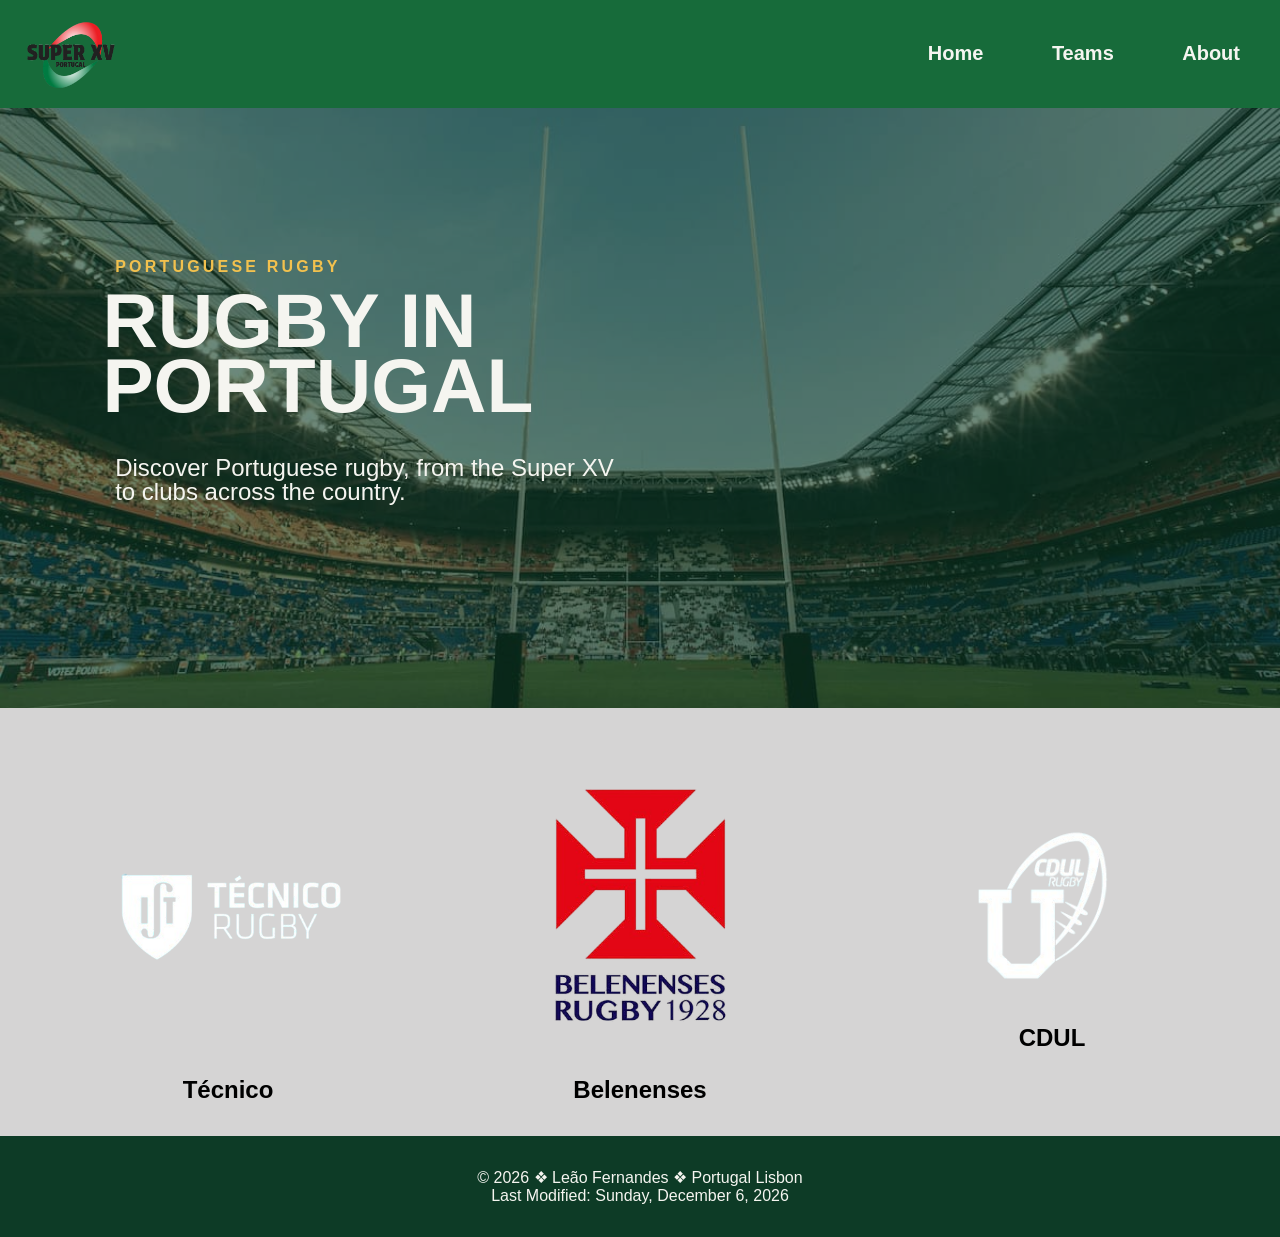
==== project/index.html @ 202e22c3 "Second page for the project ( Teams display page)" ====
<!DOCTYPE html>
<html lang="en">

<head>
    <meta charset="UTF-8">
    <meta name="viewport" content="width=device-width, initial-scale=1.0">
    <title>Index RugbyHub</title>

    <meta name="description"
        content="RugbyHub main page with rugby features, navigation to other pages and general rugby information.">
    <meta name="author" content="Leão Fernandes">

    <link rel="stylesheet" href="./styles/base.css">
    <script src="./scripts/base.js" defer></script>

</head>


<body>
    <header>
        <img src="/images/super-XV-logo.png" alt="RugbyHub and super XV rugby logo">

        <nav class="navMenu">
            <a href="index.html">Home</a>
            <a href="teams.html">Teams</a>
            <a href="about.html">About</a>
        </nav>

        <button class="hamburguer" aria-label="Open navigation menu">☰</button>

    </header>

    <main>

        <div class="hero-img">
            <img src="/images/rugby-hero.jpg" alt="Rugby stadium and rugby posts">
            <p class="hero-label">PORTUGUESE RUGBY</p>
            <h1>RUGBY IN<br>PORTUGAL</h1>
            <p class="hero-description">
                Discover Portuguese rugby, from the Super XV
                to clubs across the country.
            </p>
        </div>

        <div class="feature-teams">

            <div class="feature-1">
            </div>

            <div class="feature-2">
            </div>

            <div class="feature-3">
            </div>

        </div>

    </main>

    <footer>

        <p>
            © <span id="currentyear">2026</span>
            ❖ Leão Fernandes ❖ Portugal Lisbon
        </p>

        <p id="lastModified"></p>

    </footer>

</body>


</html>
---- project/styles/base.css ----
* {
    padding: 0;
    margin: 0;
    box-sizing: border-box;
}

:root {
    --primary-color: #176B3A;
    --secondary-color: #0D3B26;
    --accent-color: #F2C14E;
    --background-color: #F5F5F0;
    --text-color: #F5F5F0;
}

body {
    font-family: "Barlow", sans-serif;
}

h1,
h2,
h3 {
    font-family: "Barlow Condensed", sans-serif;
    font-weight: 800;
}

button,
nav a {
    font-family: "Barlow Condensed", sans-serif;
    font-weight: 700;
}

/* Header */

header {
    background-color: var(--primary-color);
    display: flex;
    align-items: center;
    justify-content: space-between;
}

header img {
    width: 150px;
    height: auto;
}

header nav {
    padding: 0.5rem;
    display: block;
}

header nav a {
    padding: 2rem;
    text-decoration: none;
    color: var(--text-color);
    font-size: 20px;
}

/* Main */

.hero-img {
    position: relative;
    width: 100%;
    min-height: 600px;
    overflow: hidden;
}

.hero-img img {
    width: 100%;
    height: 600px;
    object-fit: cover;
    object-position: center;
    display: block;
}

.hero-img::before {
    content: "";
    position: absolute;
    inset: 0;
    background: rgb(13 59 38 / 0.60);
    z-index: 1;
}

/* Text */

.hero-label,
.hero-img h1,
.hero-description {
    position: absolute;
    z-index: 2;
    left: 8%;
    color: var(--text-color);
}

.hero-label {
    top: 25%;
    left: 9%;
    font-family: "Barlow Condensed", sans-serif;
    font-size: 1rem;
    font-weight: 700;
    letter-spacing: 0.2rem;
    color: var(--accent-color);
}

.hero-img h1 {
    top: 30%;
    font-family: "Barlow Condensed", sans-serif;
    font-size: clamp(3rem, 6vw, 7rem);
    line-height: 0.85;
    font-weight: 800;
    margin: 0;
}

.hero-description {
    top: 58%;
    left: 9%;
    max-width: 500px;
    font-size: 1.5rem;
    line-height: 1;
}

/* Features content */

.feature-teams {
    display: flex;
    flex-direction: row;
    align-items: center;
    justify-content: center;
    padding: 2rem;
    background-color: rgb(213, 212, 212);
    text-align: center;
    gap: 5rem;
}

.feature-teams img {
    width: 300px;
    height: auto;
    margin: 1rem;    
}

/* Footer */

footer {
    background-color: var(--secondary-color);
    color: var(--text-color);
    text-align: center;
    padding: 2rem;
}

/* Mobile view */

.hamburguer {
    display: none;
}

@media screen and (max-width: 768px) {

    .hamburguer {
        display: block;
        font-size: 2rem;
        background: none;
        border: none;
        color: var(--text-color);
        cursor: pointer;
    }

    .navMenu {
        display: flex;
        flex-direction: column;
        align-items: flex-end;
    }

    .navMenu a {
        display: none;
        width: 100%;
        text-align: center;
        padding: 1rem;
        margin: 0;
    }

    .navMenu.open a {
        display: block;
    }

    .feature-teams img {
        width: 100px;
    }

}

/* teams page */
.teams {
    display: flex;
    flex-direction: column;
    align-items: center;
    justify-content: center;
    padding: 2rem;
    background-color: rgb(213, 212, 212);
    text-align: center;
    gap: 5rem;
}
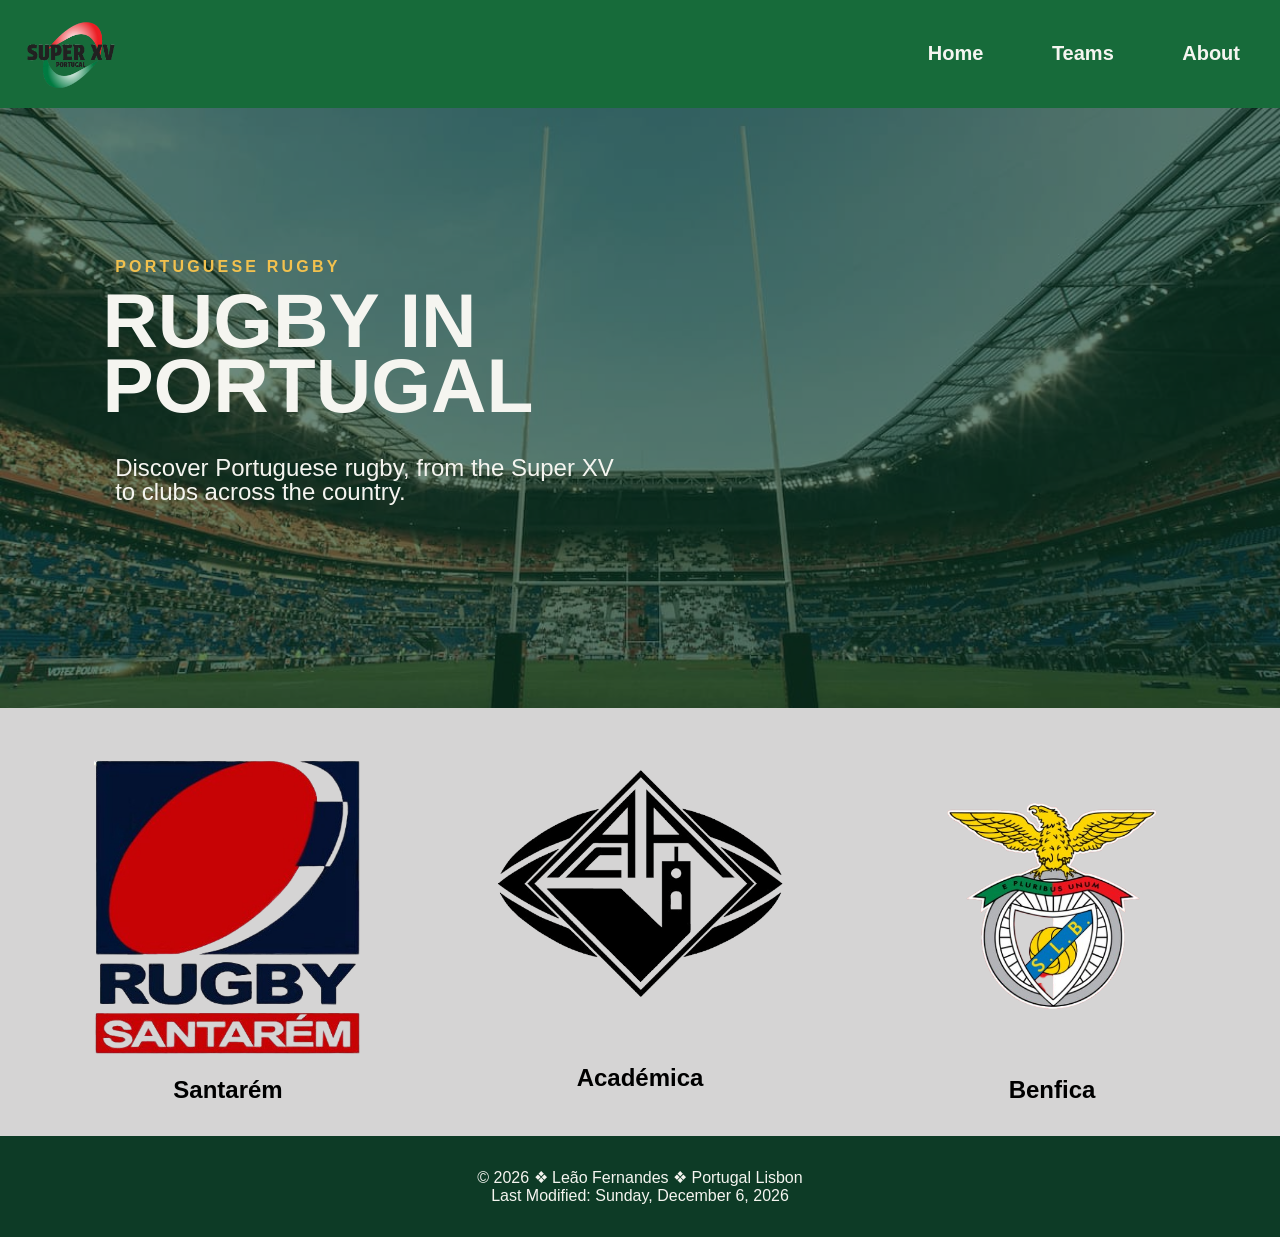
==== commit 5c890541: "fixed them" ====
--- a/project/index.html
+++ b/project/index.html
@@ -18,7 +18,7 @@
 
 <body>
     <header>
-        <img src="/images/super-XV-logo.png" alt="RugbyHub and super XV rugby logo">
+        <img src="../images/super-XV-logo.png" alt="RugbyHub and super XV rugby logo">
 
         <nav class="navMenu">
             <a href="index.html">Home</a>
@@ -33,7 +33,7 @@
     <main>
 
         <div class="hero-img">
-            <img src="/images/rugby-hero.jpg" alt="Rugby stadium and rugby posts">
+            <img src="../images/rugby-hero.jpg" alt="Rugby stadium and rugby posts">
             <p class="hero-label">PORTUGUESE RUGBY</p>
             <h1>RUGBY IN<br>PORTUGAL</h1>
             <p class="hero-description">
--- a/project/styles/base.css
+++ b/project/styles/base.css
@@ -197,4 +197,6 @@
     background-color: rgb(213, 212, 212);
     text-align: center;
     gap: 5rem;
+    border-radius: 10px;
+    border: 1px solid var(--secondary-color);
 }
